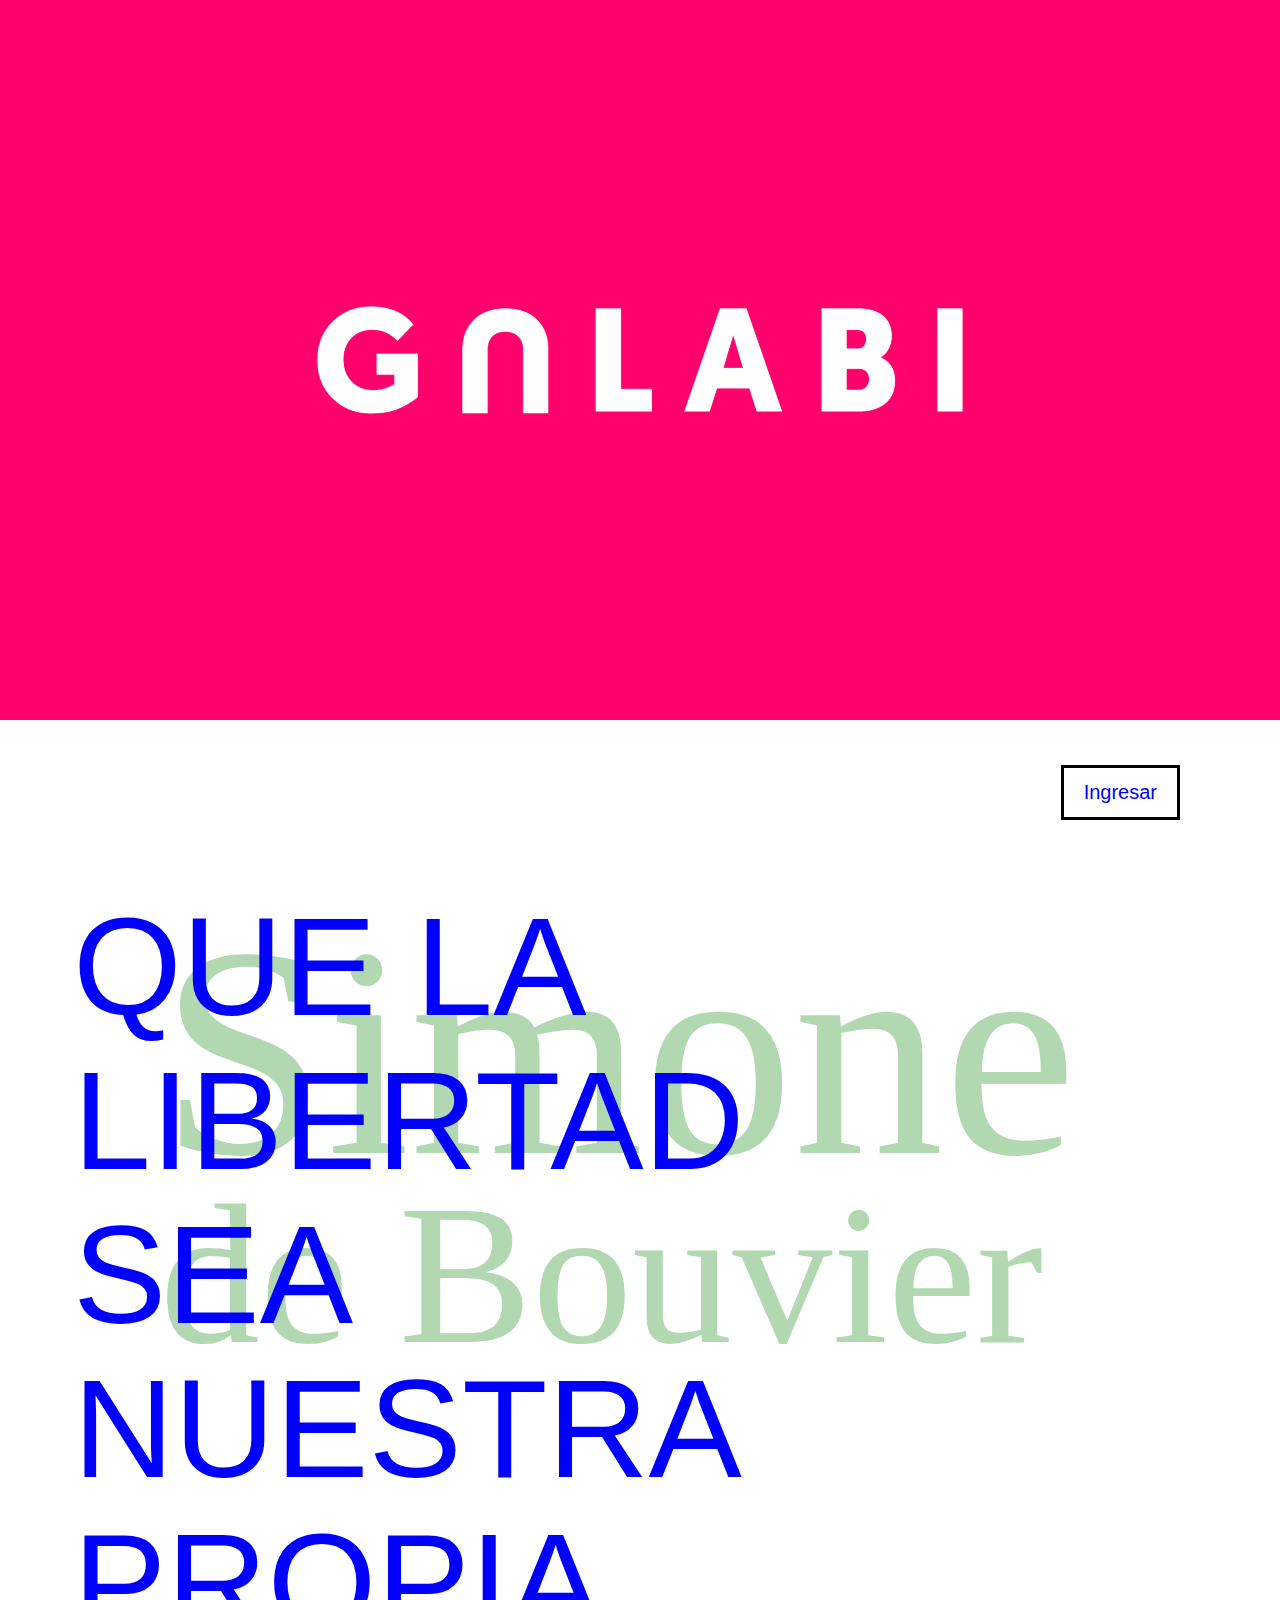
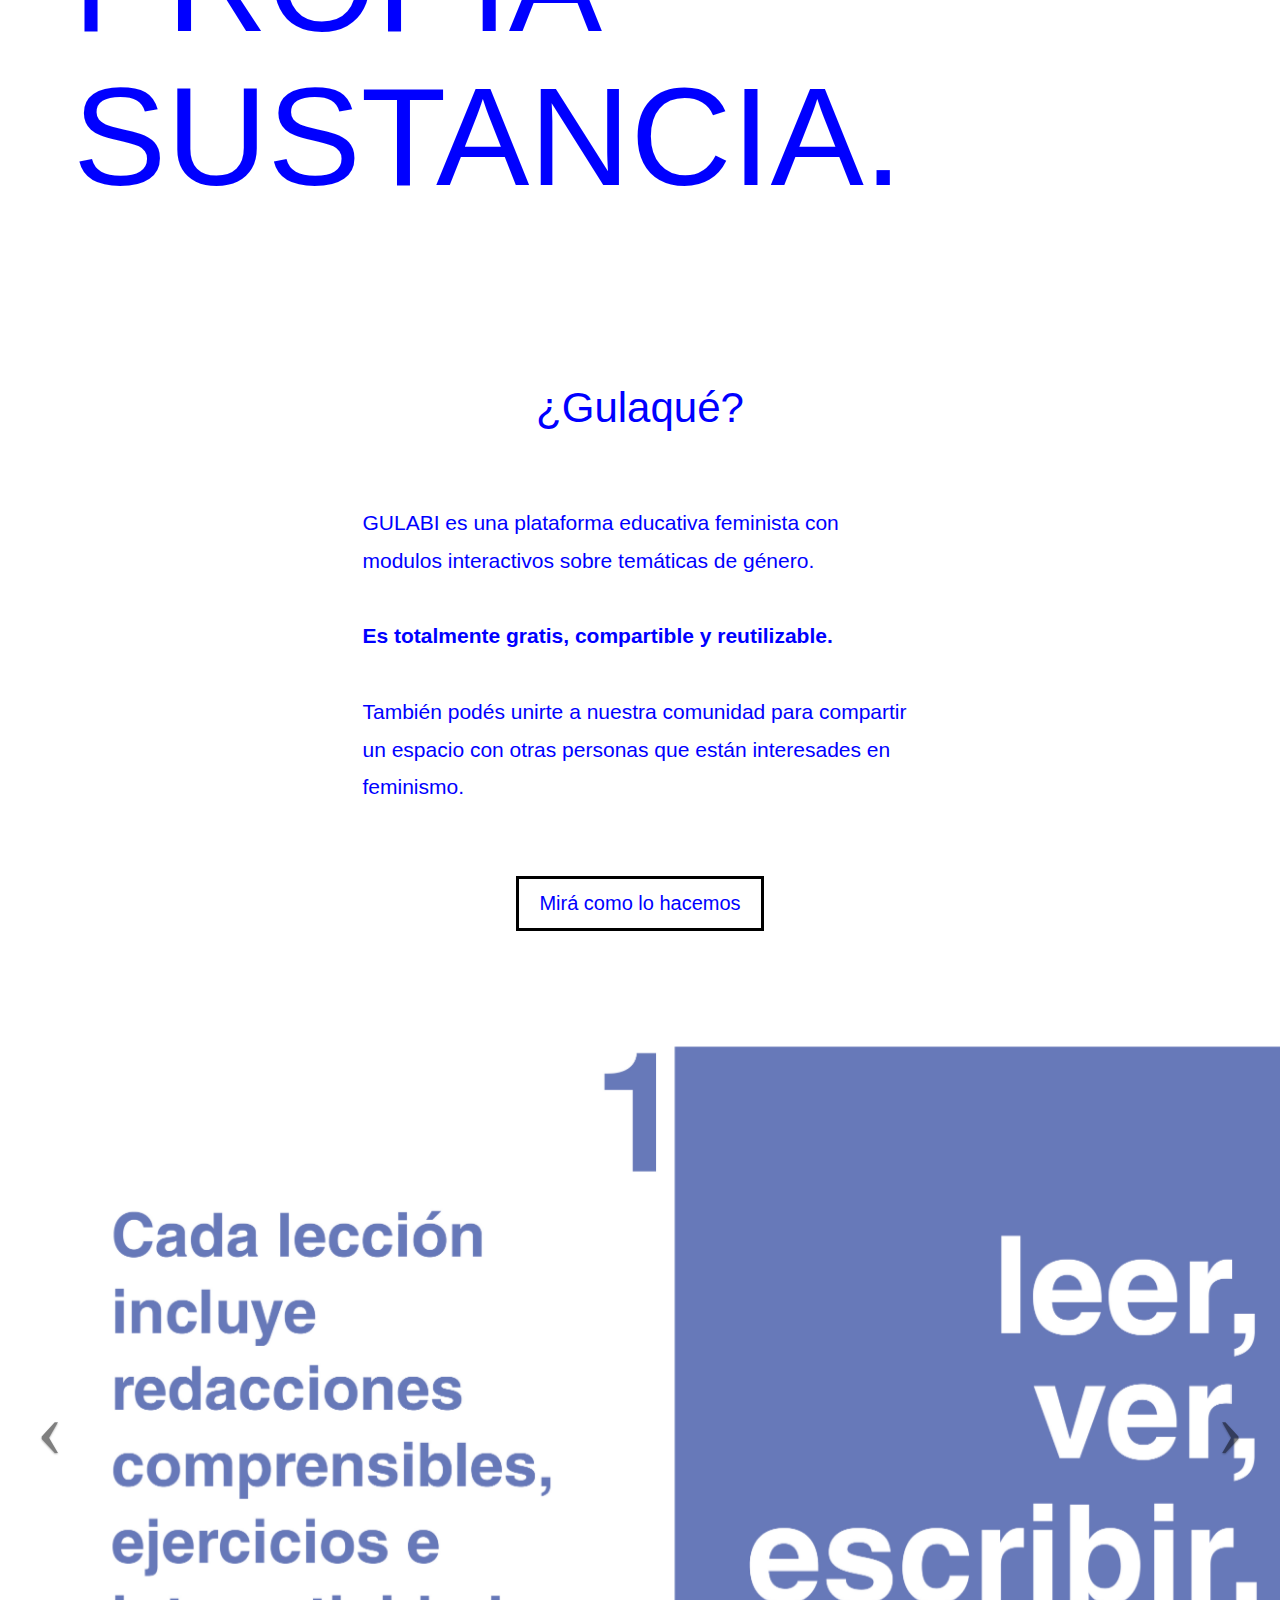
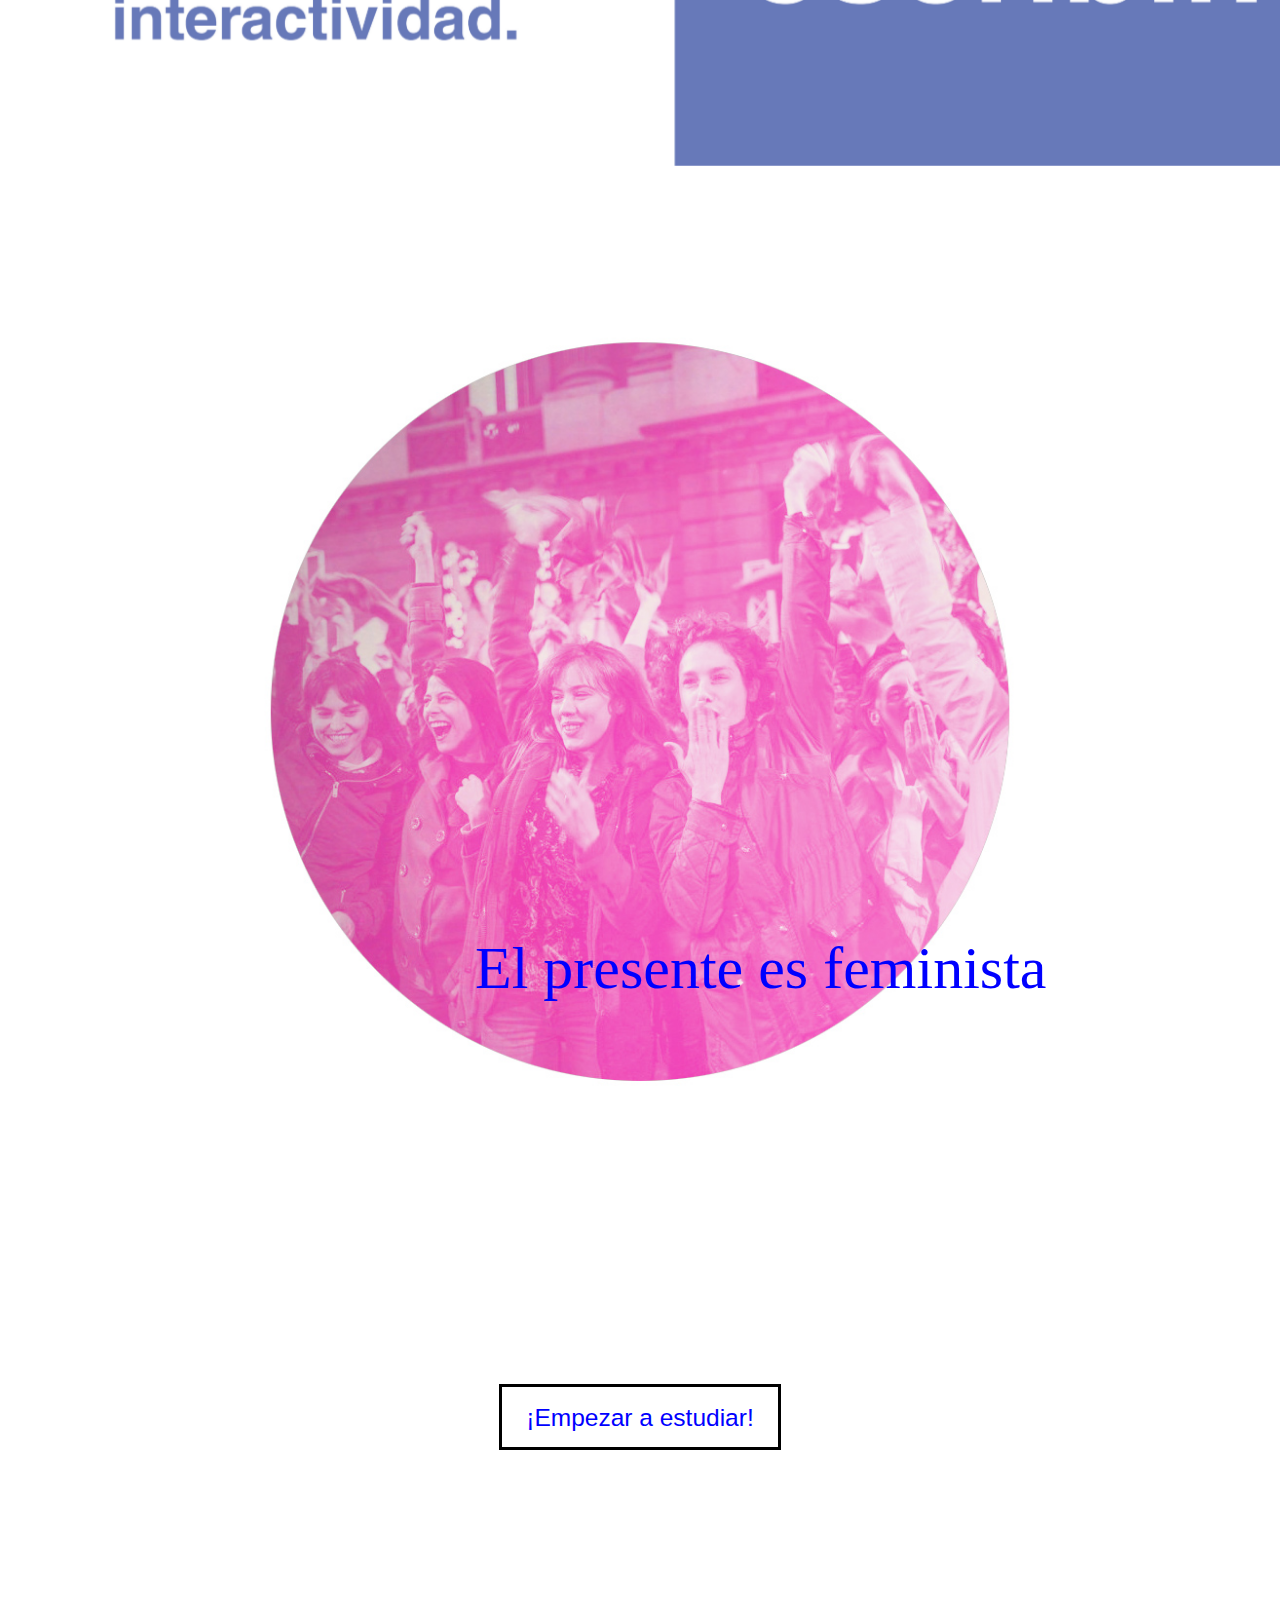
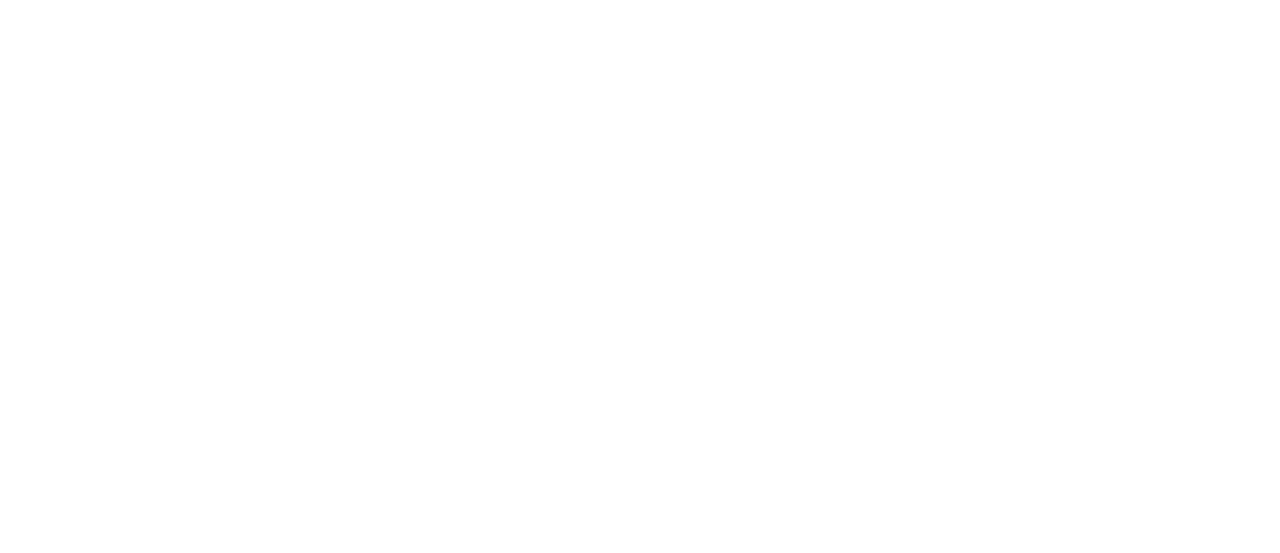
==== index.html @ 1d0a057f "." ====
<!DOCTYPE html>
<html lang="es">
<head>
	<title>Gulabi</title>
	<meta charset="utf-8">
	<meta name="viewport" content="width=device-width, maximum-scale=1, user-scalable=no">
	<link rel="stylesheet" type="text/css" href="vendors/bootstrap.min.css">
	<link rel="stylesheet" type="text/css" href="css/style.css">
	<script src="vendors/jquery-3.3.1.min.js"></script>
	<script src="vendors/bootstrap.min.js"></script>
	<script src="js/validacion.js"></script>
</head>
<body >
	<div id="contenedor_principal">
		<div class="container-fluid">
			<div class="row">
			<!-- Videos -->
				<div class="hidden-xs">
					<video id="v1" poster="img/poster_v1.jpg" preload="auto" autoplay loop muted>
						<source src="img/v1_1.mp4" type="video/mp4"/>
						No es posible visualizar el video. Por favor, utilice otro navegador.
					</video>
				</div>
				<div class="visible-xs">
					<video id="v2" poster="img/poster_v2.jpg" preload="auto" autoplay loop muted>
						<source src="img/v2.mp4" type="video/mp4"/>
						No es posible visualizar el video. Por favor, utilice otro navegador.
					</video>
				</div>
				<!-- Boton Ingresar -->
				<div class="pull-right">
					<button type="button" class="btn boton" data-toggle="modal" data-target="#myModal">Ingresar</button>
				<!-- Modal -->
					<div class="modal fade" id="myModal" tabindex="-1" role="dialog" aria-labelledby="myModalLabel">
						<div class="modal-dialog" role="document">
							<div class="modal-content">
								<div class="modal-header">
									<button type="button" class="close" data-dismiss="modal" aria-label="Close"><span aria-hidden="true">&times;</span></button>
									<h3 class="modal-title" id="myModalLabel">Ingreso</h3>
								</div>
								<div class="modal-body">
									<!-- Formulario -->
									<form action="modulos.html" method="POST" id="insertar" name="insertar">
										<div class="form-group">
											<label class="control-label" for="usuario">Usuario:</label>
											<span id="error_usuario" class="text-danger"></span>
					    					<input type="usuario" class="form-control" id="usuario" aria-describedby="Usuario" placeholder="¡Tu usuario!" name="usuario" maxlength="15">
				  						</div>
				  						<div class="form-group">
	    									<label class="control-label" for="password">Password:</label>
	    									<span id="error_password" class="text-danger"></span>
	    									<input type="password" class="form-control" placeholder="Tu contraseña" name="password" id="password" maxlength="10">
					  					</div>
										<div class="modal-footer">
											<button type="submit" class="btn boton boton_formulario">¡Empezar a estudiar!</button>
										</div>
									</form>
									<p><a href="register.html">No tengo una cuenta</a></p>
								</div>
							</div>
						</div>
					</div>
				</div>
			</div>
		</div>
		<!-- Header -->
		<header class="container-fluid">
			<div class="row">

				<div class="col-sm-8 columna_header">
					<p class="frase_header">Que la libertad sea nuestra propia sustancia.<p>
				</div>
				<div class="col-lg-5"></div>				
			</div>
			<div id="texto_fondo" class="hidden-xs">
				<p>Simone</p>
				<p class="texto_chico">de Bouvier</p> 
			</div>
		</header>
		<!-- Main -->
		<main>
			<!-- Texto Explicativo -->
			<div class="container gulaque_titulo">
				<div class="row">
					<div class="col-sm-12">
						<h1 class="text-center">¿Gulaqué?</h1>	
					</div>
				</div>
				<div class="row">
					<div class="col-sm-2 col-md-3"></div>
					<div class="col-sm-8 col-md-6 gulaque_texto">
						<p class="">GULABI es una plataforma educativa feminista con modulos interactivos sobre temáticas de género.<br><br><strong>Es totalmente gratis, compartible y reutilizable.</strong><br><br>También podés unirte a nuestra comunidad para compartir un espacio con otras personas que están interesades en feminismo.</p>
					</div>
					<div class="col-sm-2 col-md-3"></div>
				</div>	
				<!-- CTA -->
				<div class="row">
					<div class="col-sm-2 col-md-3"></div>
					<div class="col-sm-8 col-md-6 text-center">
						<button type="button" class="boton cta">Mirá como lo hacemos</button>
					</div>
					<div class="col-sm-2 col-md-3"></div>
				</div>
			</div>
			<!-- Slider -->
			<div id="slider" class="carousel slide" data-ride="carousel">
			  <!-- Indicators -->
				<ol class="carousel-indicators">
					<li data-target="#slider" data-slide-to="0" class="active"></li>
					<li data-target="#slider" data-slide-to="1"></li>
					<li data-target="#slider" data-slide-to="2"></li>
				</ol>
				<!-- Wrapper for slides -->
				<div class="carousel-inner" role="listbox">
					<div class="item active">
						<img src="img/main_1.jpg" alt="Foto 1">
						<div class="carousel-caption">
						</div>
					</div>
					<div class="item">
						<img src="img/main_2.jpg" alt="...">
						<div class="carousel-caption">
						</div>
					</div>
					<div class="item">
						<img src="img/main_3.jpg" alt="...">
						<div class="carousel-caption">
						</div>
					</div>
				</div>
				<!-- Controls -->
				<a class="left carousel-control" href="#slider" role="button" data-slide="prev">
					<span class="icon-prev" aria-hidden="true"></span>
					<span class="sr-only">Anterior</span>
				</a>
				<a class="right carousel-control" href="#slider" role="button" data-slide="next">
					<span class="icon-next" aria-hidden="true"></span>
					<span class="sr-only">Siguiente</span>
				</a>
			</div>
			
			<!-- Pantallas del Slider para md - sm - xs-->
			<div class="container-fluid pantalla_slider">
				<div class="row">
					<div class="col-sm-12 pantalla_slider1">
						<h1 class="text-center numero">1</h1>
						<h1 class="text-center">Leer, Ver, Escribir.</h1>
						<p class="">Cada lección incluye redacciones comprensibles, ejercicios e interactividad.</p>
					</div>
				</div>
				<div class="row">
					<div class="col-sm-12 pantalla_slider2">
						<h1 class="text-center numero">2</h1>
						<h1 class="text-center">Resaltar, Debatir, Analizar</h1>
						<p class="">Guardá el contenido que más te guste para compartir y debatirlo con alguien más.
						</p>
					</div>
				</div>
				<div class="row">
					<div class="col-sm-12 pantalla_slider3">
						<h1 class="text-center numero">3</h1>
						<h1 class="text-center">Jugar, Recrear, Pensar</h1>
						<p class="">Creemos que interactuar es la mejor forma de aprender.</p>
					</div>	
				</div>
			</div>
			<!-- Container del Video Final -->
			<div class="container">
				<div class="row contenedor_videofinal">
					<div class="col-sm-12">
						<video id="v1" poster="img/poster_v3.jpg" preload="auto" autoplay loop muted>
							<source src="img/v3.mp4" type="video/mp4"/>
							No es posible visualizar el video. Por favor, utilice otro navegador.
						</video>
					</div>
					<div class="texto_videofinal">
						<p>El presente es feminista</p>
					</div>
				</div>
				<div class="row">
					<div class="col-sm-12 col-md-12 text-center">
						<button onclick="location.href='register.html'" type="button" class="boton cta boton_final">¡Empezar a estudiar!</button>
					</div>
				</div>
			</div>
		</main>
	</div>
	<!-- Footer -->
	<footer>
		<div class="footer_derecha menu">
			<ul>
				<li><a href="index.html" class="active">Inicio</a></li>
				<li><a href="register.html">Cursos</a></li>
				<li><a href="">Contacto</a></li>
			</ul>
		</div>
		<div class="footer_derecha footer_datos">
			<div class="footer_apartado footer_derecha">
				<ul>
					<li class="footer_titulo">Sobre Nosotras</li>
					<li><a href="">Manifiesto</a></li>
				</ul>
			</div>
			<div class="footer_apartado footer_derecha">
				<ul>
					<li class="footer_titulo">Términos y Privacidad</li>
					<li><a href="">Normas y Términos</a></li>
					<li><a href="">Protección de la Privacidad</a></li>
				</ul>
			</div>
			<div class="footer_apartado footer_derecha">
				<ul>
					<li class="footer_titulo">Social</li>
					<li><a href="">Blog</a></li>
					<li><a href="">Facebook</a></li>
					<li><a href="">Twitter</a></li>
					<li><a href="">Instagram</a></li>
					<li><a href="">Youtube</a></li>
				</ul>
			</div>
		</div>
		<div class="footer_logo">
			<a href="index.html"><img class="img_footer" src="img/LogoListo_B.png" alt="Logo"></a>
		</div>
	</footer>
	<!-- Scripts -->
	<script src="js/js.js"></script>
</body>
</html>
---- css/style.css ----
/* --------- */
/*  FUENTES */
/* --------*/

@font-face {
    font-family:    'LibreBaskerville_Italic';
    src:            url(../fonts/LibreBaskerville-Italic.ttf);
}

@font-face {
    font-family:    'Helvetica_Roman';
    src:            url(../fonts/HelveticaLTStd-Roman.otf);
}

@font-face {
    font-family:    'Helvetica_Bold';
    src:            url(../fonts/HelveticaLTStd-Bold.otf);
}

@font-face {
    font-family:    'LibreBaskerville_Bold';
    src:            url(../fonts/LibreBaskerville-Bold.ttf);
}
    
@font-face {
    font-family:    'LibreBaskerville_Regular';
    src:            url(../fonts/LibreBaskerville-Regular.ttf);
}

@font-face {
    font-family:    'BebasNeue-Regular';
    src:            url(../fonts/BebasNeue-Regular.otf);
}


/* --------- */
/*  INDEX   */
/* --------*/

/* Header Video */

video {
    width: 100%;
}

/* Contenedor Principal */

#contenedor_principal {
    margin-bottom: 70vh;
    position: relative;
    z-index: 10;
    background-color: #ffffff;
    overflow-x: hidden;
}

/* Header Texto */

header {
    position: relative;
    overflow: hidden;
    clear: both;
}

.columna_header {
    padding-left: 110px;
    margin-top: 70px;
}

.header_texto {
    clear: both;
    margin-top: 10em;
    margin-left: 5em;
}

.frase_header {    
    font-family: 'BebasNeue-Regular', sans-serif;
    font-size: 10em;
    text-transform: uppercase; 
    line-height: 1.1;
}

#texto_fondo {
    color: green;
    font-family: 'LibreBaskerville_Italic', serif;
    font-size: 30rem;
    line-height: 0.85;
    opacity: 0.3;
    z-index: -1;
    position: absolute;
    left: 500px;
    top: 150px;
}

.texto_chico {
    font-size: 20rem;
}

/* Botones */

.boton {
    font-family: 'Helvetica_Bold', sans-serif;
    font-size: 2rem;
    border: 0.15em solid black;
    border-radius: 0;
    margin-top: 2em;
    margin-right: 5em;
    padding: 0.5em 1em;
    background: transparent;
    transition: .2s all;
    transition-delay: 0.2s;
}

.boton:hover {
	background-color:#f0618d;;
	color: white;
	border-color: white;
    -webkit-transition-delay: 0s;
    -moz-transition-delay: 0s;
    -ms-transition-delay: 0s;
    -o-transition-delay: 0s;
    transition-delay: 0s;
}

.cta { 
    margin: 3em auto;
    display: block;
}

.boton_final {
    font-size: 1.5em;
}

/* Main */

main {
    position: relative;
}

.gulaque_titulo {
    margin-top: 10em;
}

.gulaque_titulo h1 {
    font-family: 'Helvetica_Bold', sans-serif;
    font-size: 3em;
}


.gulaque_texto {
    font-family: 'Helvetica_Bold', sans-serif;
    font-size: 1.5em;
    line-height: 1.8;
    margin-top: 3em;    
}

/* Modal */
.modal-backdrop {
    position: static;
}

.modal-dialog {
    width: 350px;
}

.modal {
    font-family: 'Helvetica_Bold', sans-serif;
    position: fixed;
    top: 20%;
    left: 70em;
    font-size: 1em;
}

.modal p {
    text-align: right;
    margin-right: 2em;
}

.modal p a {
    text-decoration: none;
    color: black;
}

.modal p a:hover {
    color:#f0618d;
}

.modal .boton_formulario {
    margin: 1em auto;
    font-size: 1.7rem;
}



/* Slider */

.carousel {
    margin-top: 3em;
}

.carousel-control {
    width: 7%;
    background-image: none !important;
}

.carousel-control .icon-prev,
.carousel-control .icon-next {
    color: black;
    font-size: 80px;
}

.carousel-inner>.item>a>img, .carousel-inner>.item>img {
    width: 100%;
    margin: 0 auto;
    line-height: 1;
}

/* Pantallas Slider */

.pantalla_slider {
    font-family: 'Helvetica_Bold', sans-serif;
}

.pantalla_slider h1 {
    font-size: 5em;
    margin: 0.5em;
}

.numero {
    font-size: 9em;
}

.pantalla_slider p {
    font-size: 3em;
    line-height: 1.8; 
    margin-top: 1em;
    padding: 0 3em;
}

.pantalla_slider1, 
.pantalla_slider2, 
.pantalla_slider3 {
    padding: 6em;   
}

.pantalla_slider1 {
    background-color: #6878ba;
}

.pantalla_slider2 {
    background-color: #a17bb7;
}

.pantalla_slider3 {
    background-color: #f15f70;
}

/* Video Final */

.contenedor_videofinal {
    position: relative;
}

.texto_videofinal {
    font-family: 'LibreBaskerville_Italic', serif;
    font-size: 6rem;
    text-align: right;
    opacity: 2.3;
    z-index: 1;
    position: absolute;
    left: 500px;
    top: 800px;
}

/* Footer */

footer {
    position: fixed;
    bottom: 0;
    width: 100%;
    background-color: #a2c6e9;
    padding-bottom: 3em;
}

.footer_derecha {
    float: right;
}

.footer_logo {
    width: 40%;
    overflow:hidden;
    float:left;
}

.img_footer {
    width: 30%;
    margin: 0 auto;
    display: block;
}

.menu {
    width: 100%;
    padding-top: 1em;
    padding-bottom: 0.5em;
    padding-right: 2em;
    font-family: 'Helvetica_Bold', sans-serif;
    font-size: 3.5em;
    line-height: 1.4;
    text-align: right;
}

.menu ul,
.footer_apartado ul {
    list-style: none;
}

.menu ul li a {
    color:black;
}

.menu ul li a:hover,
.footer_apartado ul li a:hover {
    color:#f0618d;
    text-decoration: none;
}

.footer_datos {
    width: 60%;
    padding-right: 3em;
    font-size: 1em;
    font-family: 'Helvetica_Roman';
}

.footer_apartado {
    width: 33.3%;
    text-align: center;
    line-height: 1.8;
}

.footer_apartado ul li a {
    color:#2d2d2d;
}

.footer_titulo {
    font-size: 1.4em;
    font-family: 'Helvetica_Bold', sans-serif;
}

.active {
    color:#f0618d !important;
    text-decoration: line-through;
    text-decoration-color: #a2c6e9;
}






/* --------- */
/* REGISTER */
/* --------*/


/* Formulario */

.form_row {
    padding-bottom: 7em;
}
.formulario {
    width: 30%;
    float: left;
    padding: 1em;
    margin-top: 4em;
    padding-left: 3em;
}

.formulario h1 {
    font-family: 'LibreBaskerville_Italic', serif;
    font-size: 3em;
    text-align: center;
    padding-bottom: 0.5em
}

.form-group {
    font-family: 'Helvetica_Bold', sans-serif;
    font-size: 1.2em;
    padding-bottom: 1rem;
}

.form-group input {
    width: 90%;
    padding: 1.5em;
    letter-spacing: 0.05em;
    color: #f0618d;
}

.boton_formulario {
    margin: 2em auto;
    display: block;
}

/* Video Formulario */

.video_formulario {
    width: 70%;
    float: right;
}

.video_formulario img {
    width: 100%
}






/* --------- */
/* RESPONSIVE */
/* --------*/

/* Rojo */

/* Extra small devices (phones, up to 480px) */
@media screen and (max-width: 479px) {
    body {
        font-size: 5px; 
        color: red;
    }

    .boton {
        font-size: 3em;
        margin-right: 2em;
    } 

    .columna_header {
        padding-left: 30px;
    } 

    .gulaque_titulo h1 {
        font-size: 6em;
    }

    .gulaque_texto {
        font-family: 'Helvetica_Bold', sans-serif;
        font-size: 3.5em;
        line-height: 1.8;
        margin-top: 3em;
        padding: 0 4em;
    }

    .cta { 
        display: inline;
    }

    .slider {
        display: none;
    }

    .texto_videofinal {
        font-size: 3rem;
        left: 35px;
        top: 225px;
    }

    .boton_final {
        font-size: 3em !important;
        margin:0;
    }

    .carousel {
        display: none;
    }

    #contenedor_principal {
        margin-bottom: 90vh;
    }

    .footer_logo {
        width: 100%;
        padding-bottom: 2em;
    }

    .img_footer {
        width: 30%;
    }

    .menu {    
        padding-right: 1em;
        font-size: 6em;
        padding-bottom: 1.5em;
    }

    .footer_datos {
        width: 100%;
        padding-right: 3em;
        font-size: 2.8em;
        padding-bottom: 3em;
    }

    .footer_apartado {
        width: 50%;
        margin: 0 auto;
        float: none;  
        padding-bottom: 1.3em;  
    }

    .formulario {
        width: 100%;
        margin-top: 10em;
    }

    .formulario h1 {
        font-size: 6em;
        padding-bottom: 0.8em;
    }

    .form-group, 
    .form-check {
        font-size: 3em;
        width: 85%;
        margin: 0 auto;
    }

    .form-group label {
        padding-top: 1em;
    }

    .form-check{
        margin-top: 1em;
    }

    .boton_formulario {
        margin: 2em auto;
        display: block;
        font-size: 3em;
    }

    .form_row {
        padding-bottom: 38em;
    }

}

/* Naranja */

/* Punto de mas para ser precisa (up to 767px) */
@media (min-width: 480px) and (max-width:  767px) {
    body { 
        font-size: 8px; 
        color: orange;
    }

    .boton {
        font-size: 2em;
        margin-right: 3em;
    }

    .columna_header {
        padding-left: 50px;
        margin-top: 130px;
    } 

    .gulaque_titulo h1 {
        font-size: 4em;
    }

    .gulaque_texto {
        font-size: 2.5em;
        padding: 0 4em;
    }

    .cta { 
        display: inline;
    }

    .slider {
        display: none;
    }

    .texto_videofinal {
        font-size: 3.5rem;
        left: 80px;
        top: 320px;
    }

    .boton_final {
        font-size: 2.5em !important;
        margin:0;
    }

    .carousel {
        display: none;
    }
    
    .footer_logo {
        width: 100%;
        padding-bottom: 2em;
    }

    .img_footer {
        width: 20%;
    }

    .menu {    
        padding-right: 1em;
        font-size: 4.6em;
        padding-bottom: 1em;
    }

    .footer_datos {
        width: 100%;
        padding-right: 3em;
        font-size: 1.6em;
        padding-bottom: 3em;
    }
    
    .video_formulario {
        display:none;
    }

    .formulario {
        width: 100%;
        margin-top: 10em;
    }

    .formulario h1 {
        font-size: 4.2em;
        padding-bottom: 0.8em;
    }

    .form-group, 
    .form-check {
        font-size: 2em;
        width: 75%;
        margin: 0 auto;
    }

    .form-group label {
        padding-bottom: 7px;
    }

    .form-check{
        margin-top: 1em;
    }

    .boton_formulario {
        margin: 2em auto;
        display: block;
    }

    .form_row {
        padding-bottom: 23em;
    }

}

/* Amarillo */

/* Small devices (tablets, 768px and up) */
@media (min-width: 768px) and (max-width: 991px) {
    body { 
        font-size: 10px; 
        color: yellow;
    }

    .contenedor_principal {
        margin-bottom: 50vh;
    }

    .boton {
        font-size: 2em;
        margin-right: 3em;
    }   
    
    .columna_header {
        padding-left: 65px;
    }

    #texto_fondo {
        font-size: 20rem;
        left: 65px;
        top:175px;
    }

    .texto_chico {
        font-size: 13rem;
    }

    .gulaque_titulo h1 {
        font-size: 4em;
    }
    
    .gulaque_texto {
        font-family: 'Helvetica_Bold', sans-serif;
        font-size: 2em;
    }

    .cta { 
     display: inline;
    }

    .slider {
        display: none;
    }

    .texto_videofinal {
        left: 55px;
        top: 450px;
    }

    .boton_final {
        font-size: 2.5em !important;
        margin:0;
    }

    .pantalla_slider {
        display: none;
    }

    .carousel {
        margin-top: 6em;
    }

    .img_footer {
        width: 40%;
    }

    .menu {    
        padding-right: 1em;
        font-size: 4em;
    }

    .footer_datos {
        font-size: 1.3em;
    }

    .video_formulario {
        display:none;
    }

    .formulario {
        width: 100%;
        margin-top: 10em;
    }

    .formulario h1 {
        font-size: 4em;
        padding-bottom: 0.8em;
    }

    .form-group, 
    .form-check {
        font-size: 2em;
        width: 50%;
        margin: 0 auto;
    }

    .form-group label {
        padding-bottom: 7px;
    }

    .form-check{
        margin-top: 1em;
    }

    .boton_formulario {
        margin: 2em auto;
        display: block;
    }

    .form_row {
        padding-bottom: 8em;
    }
}

/* Verde */

/* tablets/desktops and up ----------- */
@media (min-width: 992px) and (max-width: 1199px) {
    
    body { 
        font-size: 12px; 
        color: green;
    }

    .columna_header {
        padding-left: 73px; 
    }

    #texto_fondo {
        left: -45px;
        top:100px;
    }

    .gulaque_texto {
        font-family: 'Helvetica_Bold', sans-serif;
        font-size: 1.7em;
    }

    .pantalla_slider {
        display: none;
    }

    .texto_videofinal{
        left: 290px;
        top: 600px;
    }

    .boton_final {
        font-size: 1.75em !important;
    }

    .img_footer {
        width: 40%;
    }

    .menu {    
        padding-right: 1em;
    }

    .footer_datos {
        font-size: 1.1em;
    }

    .formulario {
        width: 40%;
        margin-top: 1em;
    }

    .formulario h1 {
        font-size: 2.5em;
    }

    .form-group, 
    .form-check {
        font-size: 1.2em;
    }

    .form-group input {
        padding: 0.2em;
        letter-spacing: 0.02em;
    }

    .boton_formulario {
        font-size: 1.7rem;
    }

    .video_formulario {
        width: 60%;
    }

    .form_row {
        padding-bottom: 15em;
    }
}

/* Azul */

/* large desktops and up ----------- */
@media (min-width: 1200px) and (max-width: 1549px) {
    body {
        font-size: 14px; 
        color: blue;
    }

    .columna_header {
        padding-left: 73px; 
    }

    #texto_fondo {
        left: 160px;
        top:105px;
    }

    .pantalla_slider {
        display: none;
    }

    .texto_videofinal {
        left: 420px;
        top: 760px;
    }

    .boton_final {
        font-size: 1.75em !important;
    }

    .img_footer {
        width: 40%;
    }

    .menu {    
        padding-right: 1em;
    }

    .footer_datos {
        padding-right: 1em;
    }

    .form_row {
        padding-bottom: 15em;
    }

    .formulario {
        margin-top: 2em;    
    }

    .formulario h1 {
        font-size: 2em;
    }

    .form-group, 
    .form-check {
        font-size: 1em;
    }

    .boton_formulario {
        font-size: 1.7rem
    }
}

/* Violeta */

/* large desktops and up ----------- */
@media (min-width: 1550px) and (max-width: 1920px) {
    body {
        font-size: 16px; 
        color: purple;
    }

    .pantalla_slider {
        display: none;
    }

    .carousel-inner>.item>a>img, .carousel-inner>.item>img {
        width: 83%;
        margin: 0 auto;
        line-height: 1;
    }
}
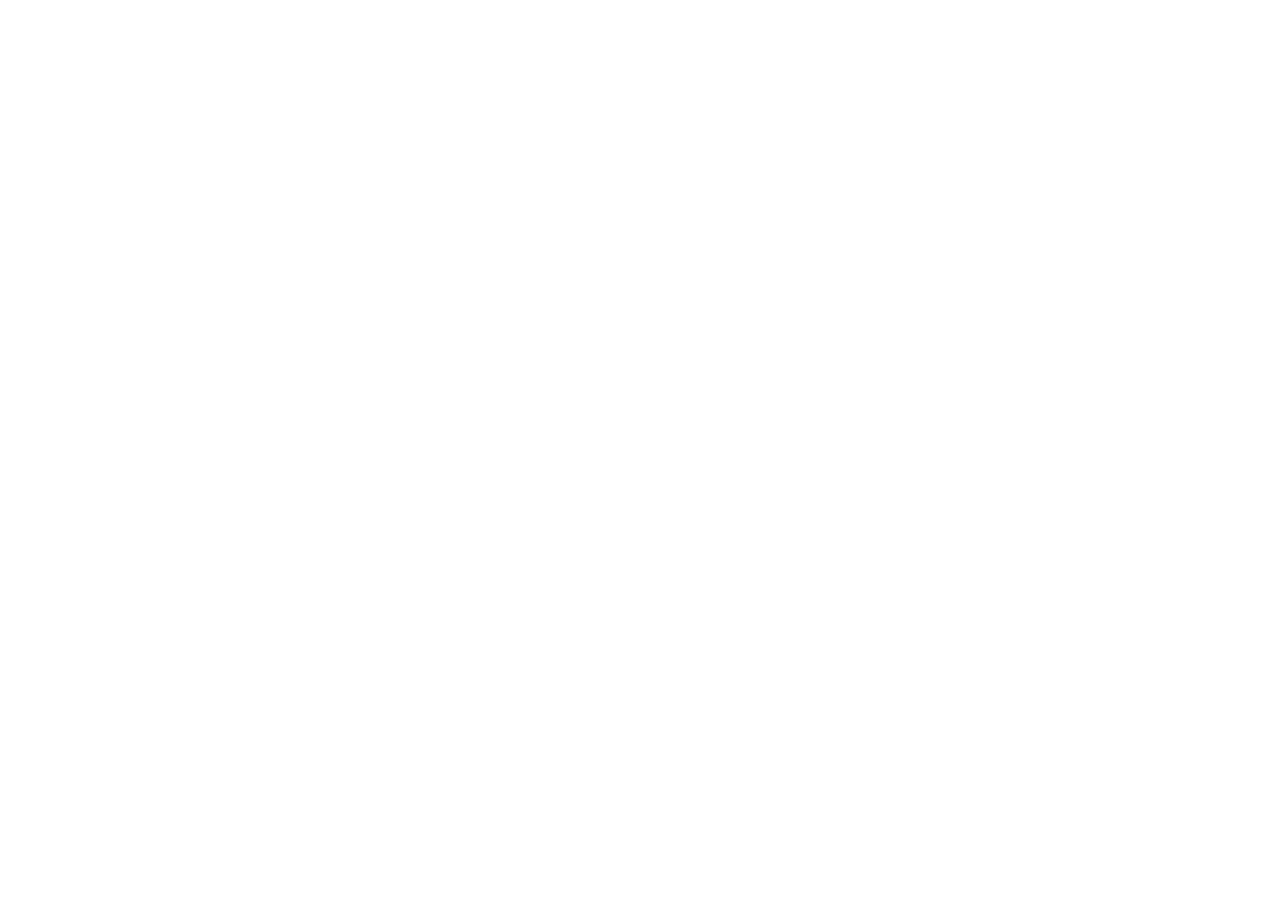
==== commit fb27b979: "." ====
--- a/index.html
+++ b/index.html
@@ -1,228 +1,15 @@
 <!DOCTYPE html>
 <html lang="es">
 <head>
-	<title>Gulabi</title>
+	<title>Pedro Santoro</title>
 	<meta charset="utf-8">
 	<meta name="viewport" content="width=device-width, maximum-scale=1, user-scalable=no">
 	<link rel="stylesheet" type="text/css" href="vendors/bootstrap.min.css">
 	<link rel="stylesheet" type="text/css" href="css/style.css">
 	<script src="vendors/jquery-3.3.1.min.js"></script>
 	<script src="vendors/bootstrap.min.js"></script>
-	<script src="js/validacion.js"></script>
 </head>
 <body >
-	<div id="contenedor_principal">
-		<div class="container-fluid">
-			<div class="row">
-			<!-- Videos -->
-				<div class="hidden-xs">
-					<video id="v1" poster="img/poster_v1.jpg" preload="auto" autoplay loop muted>
-						<source src="img/v1_1.mp4" type="video/mp4"/>
-						No es posible visualizar el video. Por favor, utilice otro navegador.
-					</video>
-				</div>
-				<div class="visible-xs">
-					<video id="v2" poster="img/poster_v2.jpg" preload="auto" autoplay loop muted>
-						<source src="img/v2.mp4" type="video/mp4"/>
-						No es posible visualizar el video. Por favor, utilice otro navegador.
-					</video>
-				</div>
-				<!-- Boton Ingresar -->
-				<div class="pull-right">
-					<button type="button" class="btn boton" data-toggle="modal" data-target="#myModal">Ingresar</button>
-				<!-- Modal -->
-					<div class="modal fade" id="myModal" tabindex="-1" role="dialog" aria-labelledby="myModalLabel">
-						<div class="modal-dialog" role="document">
-							<div class="modal-content">
-								<div class="modal-header">
-									<button type="button" class="close" data-dismiss="modal" aria-label="Close"><span aria-hidden="true">&times;</span></button>
-									<h3 class="modal-title" id="myModalLabel">Ingreso</h3>
-								</div>
-								<div class="modal-body">
-									<!-- Formulario -->
-									<form action="modulos.html" method="POST" id="insertar" name="insertar">
-										<div class="form-group">
-											<label class="control-label" for="usuario">Usuario:</label>
-											<span id="error_usuario" class="text-danger"></span>
-					    					<input type="usuario" class="form-control" id="usuario" aria-describedby="Usuario" placeholder="¡Tu usuario!" name="usuario" maxlength="15">
-				  						</div>
-				  						<div class="form-group">
-	    									<label class="control-label" for="password">Password:</label>
-	    									<span id="error_password" class="text-danger"></span>
-	    									<input type="password" class="form-control" placeholder="Tu contraseña" name="password" id="password" maxlength="10">
-					  					</div>
-										<div class="modal-footer">
-											<button type="submit" class="btn boton boton_formulario">¡Empezar a estudiar!</button>
-										</div>
-									</form>
-									<p><a href="register.html">No tengo una cuenta</a></p>
-								</div>
-							</div>
-						</div>
-					</div>
-				</div>
-			</div>
-		</div>
-		<!-- Header -->
-		<header class="container-fluid">
-			<div class="row">
-
-				<div class="col-sm-8 columna_header">
-					<p class="frase_header">Que la libertad sea nuestra propia sustancia.<p>
-				</div>
-				<div class="col-lg-5"></div>				
-			</div>
-			<div id="texto_fondo" class="hidden-xs">
-				<p>Simone</p>
-				<p class="texto_chico">de Bouvier</p> 
-			</div>
-		</header>
-		<!-- Main -->
-		<main>
-			<!-- Texto Explicativo -->
-			<div class="container gulaque_titulo">
-				<div class="row">
-					<div class="col-sm-12">
-						<h1 class="text-center">¿Gulaqué?</h1>	
-					</div>
-				</div>
-				<div class="row">
-					<div class="col-sm-2 col-md-3"></div>
-					<div class="col-sm-8 col-md-6 gulaque_texto">
-						<p class="">GULABI es una plataforma educativa feminista con modulos interactivos sobre temáticas de género.<br><br><strong>Es totalmente gratis, compartible y reutilizable.</strong><br><br>También podés unirte a nuestra comunidad para compartir un espacio con otras personas que están interesades en feminismo.</p>
-					</div>
-					<div class="col-sm-2 col-md-3"></div>
-				</div>	
-				<!-- CTA -->
-				<div class="row">
-					<div class="col-sm-2 col-md-3"></div>
-					<div class="col-sm-8 col-md-6 text-center">
-						<button type="button" class="boton cta">Mirá como lo hacemos</button>
-					</div>
-					<div class="col-sm-2 col-md-3"></div>
-				</div>
-			</div>
-			<!-- Slider -->
-			<div id="slider" class="carousel slide" data-ride="carousel">
-			  <!-- Indicators -->
-				<ol class="carousel-indicators">
-					<li data-target="#slider" data-slide-to="0" class="active"></li>
-					<li data-target="#slider" data-slide-to="1"></li>
-					<li data-target="#slider" data-slide-to="2"></li>
-				</ol>
-				<!-- Wrapper for slides -->
-				<div class="carousel-inner" role="listbox">
-					<div class="item active">
-						<img src="img/main_1.jpg" alt="Foto 1">
-						<div class="carousel-caption">
-						</div>
-					</div>
-					<div class="item">
-						<img src="img/main_2.jpg" alt="...">
-						<div class="carousel-caption">
-						</div>
-					</div>
-					<div class="item">
-						<img src="img/main_3.jpg" alt="...">
-						<div class="carousel-caption">
-						</div>
-					</div>
-				</div>
-				<!-- Controls -->
-				<a class="left carousel-control" href="#slider" role="button" data-slide="prev">
-					<span class="icon-prev" aria-hidden="true"></span>
-					<span class="sr-only">Anterior</span>
-				</a>
-				<a class="right carousel-control" href="#slider" role="button" data-slide="next">
-					<span class="icon-next" aria-hidden="true"></span>
-					<span class="sr-only">Siguiente</span>
-				</a>
-			</div>
-			
-			<!-- Pantallas del Slider para md - sm - xs-->
-			<div class="container-fluid pantalla_slider">
-				<div class="row">
-					<div class="col-sm-12 pantalla_slider1">
-						<h1 class="text-center numero">1</h1>
-						<h1 class="text-center">Leer, Ver, Escribir.</h1>
-						<p class="">Cada lección incluye redacciones comprensibles, ejercicios e interactividad.</p>
-					</div>
-				</div>
-				<div class="row">
-					<div class="col-sm-12 pantalla_slider2">
-						<h1 class="text-center numero">2</h1>
-						<h1 class="text-center">Resaltar, Debatir, Analizar</h1>
-						<p class="">Guardá el contenido que más te guste para compartir y debatirlo con alguien más.
-						</p>
-					</div>
-				</div>
-				<div class="row">
-					<div class="col-sm-12 pantalla_slider3">
-						<h1 class="text-center numero">3</h1>
-						<h1 class="text-center">Jugar, Recrear, Pensar</h1>
-						<p class="">Creemos que interactuar es la mejor forma de aprender.</p>
-					</div>	
-				</div>
-			</div>
-			<!-- Container del Video Final -->
-			<div class="container">
-				<div class="row contenedor_videofinal">
-					<div class="col-sm-12">
-						<video id="v1" poster="img/poster_v3.jpg" preload="auto" autoplay loop muted>
-							<source src="img/v3.mp4" type="video/mp4"/>
-							No es posible visualizar el video. Por favor, utilice otro navegador.
-						</video>
-					</div>
-					<div class="texto_videofinal">
-						<p>El presente es feminista</p>
-					</div>
-				</div>
-				<div class="row">
-					<div class="col-sm-12 col-md-12 text-center">
-						<button onclick="location.href='register.html'" type="button" class="boton cta boton_final">¡Empezar a estudiar!</button>
-					</div>
-				</div>
-			</div>
-		</main>
-	</div>
-	<!-- Footer -->
-	<footer>
-		<div class="footer_derecha menu">
-			<ul>
-				<li><a href="index.html" class="active">Inicio</a></li>
-				<li><a href="register.html">Cursos</a></li>
-				<li><a href="">Contacto</a></li>
-			</ul>
-		</div>
-		<div class="footer_derecha footer_datos">
-			<div class="footer_apartado footer_derecha">
-				<ul>
-					<li class="footer_titulo">Sobre Nosotras</li>
-					<li><a href="">Manifiesto</a></li>
-				</ul>
-			</div>
-			<div class="footer_apartado footer_derecha">
-				<ul>
-					<li class="footer_titulo">Términos y Privacidad</li>
-					<li><a href="">Normas y Términos</a></li>
-					<li><a href="">Protección de la Privacidad</a></li>
-				</ul>
-			</div>
-			<div class="footer_apartado footer_derecha">
-				<ul>
-					<li class="footer_titulo">Social</li>
-					<li><a href="">Blog</a></li>
-					<li><a href="">Facebook</a></li>
-					<li><a href="">Twitter</a></li>
-					<li><a href="">Instagram</a></li>
-					<li><a href="">Youtube</a></li>
-				</ul>
-			</div>
-		</div>
-		<div class="footer_logo">
-			<a href="index.html"><img class="img_footer" src="img/LogoListo_B.png" alt="Logo"></a>
-		</div>
-	</footer>
 	<!-- Scripts -->
 	<script src="js/js.js"></script>
 </body>
--- a/css/style.css
+++ b/css/style.css
@@ -1,423 +1,27 @@
-/* --------- */
+
 /*  FUENTES */
-/* --------*/
 
 @font-face {
     font-family:    'LibreBaskerville_Italic';
     src:            url(../fonts/LibreBaskerville-Italic.ttf);
 }
 
-@font-face {
-    font-family:    'Helvetica_Roman';
-    src:            url(../fonts/HelveticaLTStd-Roman.otf);
-}
+/* INDEX */
 
-@font-face {
-    font-family:    'Helvetica_Bold';
-    src:            url(../fonts/HelveticaLTStd-Bold.otf);
-}
+/* Nav */
 
-@font-face {
-    font-family:    'LibreBaskerville_Bold';
-    src:            url(../fonts/LibreBaskerville-Bold.ttf);
-}
-    
-@font-face {
-    font-family:    'LibreBaskerville_Regular';
-    src:            url(../fonts/LibreBaskerville-Regular.ttf);
-}
-
-@font-face {
-    font-family:    'BebasNeue-Regular';
-    src:            url(../fonts/BebasNeue-Regular.otf);
-}
-
-
-/* --------- */
-/*  INDEX   */
-/* --------*/
-
-/* Header Video */
-
-video {
-    width: 100%;
-}
-
-/* Contenedor Principal */
-
-#contenedor_principal {
-    margin-bottom: 70vh;
-    position: relative;
-    z-index: 10;
-    background-color: #ffffff;
-    overflow-x: hidden;
-}
-
-/* Header Texto */
-
-header {
-    position: relative;
-    overflow: hidden;
-    clear: both;
-}
-
-.columna_header {
-    padding-left: 110px;
-    margin-top: 70px;
-}
-
-.header_texto {
-    clear: both;
-    margin-top: 10em;
-    margin-left: 5em;
-}
-
-.frase_header {    
-    font-family: 'BebasNeue-Regular', sans-serif;
-    font-size: 10em;
-    text-transform: uppercase; 
-    line-height: 1.1;
-}
-
-#texto_fondo {
-    color: green;
-    font-family: 'LibreBaskerville_Italic', serif;
-    font-size: 30rem;
-    line-height: 0.85;
-    opacity: 0.3;
-    z-index: -1;
-    position: absolute;
-    left: 500px;
-    top: 150px;
-}
-
-.texto_chico {
-    font-size: 20rem;
-}
-
-/* Botones */
-
-.boton {
-    font-family: 'Helvetica_Bold', sans-serif;
-    font-size: 2rem;
-    border: 0.15em solid black;
-    border-radius: 0;
-    margin-top: 2em;
-    margin-right: 5em;
-    padding: 0.5em 1em;
-    background: transparent;
-    transition: .2s all;
-    transition-delay: 0.2s;
-}
-
-.boton:hover {
-	background-color:#f0618d;;
-	color: white;
-	border-color: white;
-    -webkit-transition-delay: 0s;
-    -moz-transition-delay: 0s;
-    -ms-transition-delay: 0s;
-    -o-transition-delay: 0s;
-    transition-delay: 0s;
-}
-
-.cta { 
-    margin: 3em auto;
-    display: block;
-}
-
-.boton_final {
-    font-size: 1.5em;
-}
+/* Header */
 
 /* Main */
 
-main {
-    position: relative;
-}
-
-.gulaque_titulo {
-    margin-top: 10em;
-}
-
-.gulaque_titulo h1 {
-    font-family: 'Helvetica_Bold', sans-serif;
-    font-size: 3em;
-}
 
 
-.gulaque_texto {
-    font-family: 'Helvetica_Bold', sans-serif;
-    font-size: 1.5em;
-    line-height: 1.8;
-    margin-top: 3em;    
-}
-
-/* Modal */
-.modal-backdrop {
-    position: static;
-}
-
-.modal-dialog {
-    width: 350px;
-}
-
-.modal {
-    font-family: 'Helvetica_Bold', sans-serif;
-    position: fixed;
-    top: 20%;
-    left: 70em;
-    font-size: 1em;
-}
-
-.modal p {
-    text-align: right;
-    margin-right: 2em;
-}
-
-.modal p a {
-    text-decoration: none;
-    color: black;
-}
-
-.modal p a:hover {
-    color:#f0618d;
-}
-
-.modal .boton_formulario {
-    margin: 1em auto;
-    font-size: 1.7rem;
-}
-
-
-
-/* Slider */
-
-.carousel {
-    margin-top: 3em;
-}
-
-.carousel-control {
-    width: 7%;
-    background-image: none !important;
-}
-
-.carousel-control .icon-prev,
-.carousel-control .icon-next {
-    color: black;
-    font-size: 80px;
-}
-
-.carousel-inner>.item>a>img, .carousel-inner>.item>img {
-    width: 100%;
-    margin: 0 auto;
-    line-height: 1;
-}
-
-/* Pantallas Slider */
-
-.pantalla_slider {
-    font-family: 'Helvetica_Bold', sans-serif;
-}
-
-.pantalla_slider h1 {
-    font-size: 5em;
-    margin: 0.5em;
-}
-
-.numero {
-    font-size: 9em;
-}
-
-.pantalla_slider p {
-    font-size: 3em;
-    line-height: 1.8; 
-    margin-top: 1em;
-    padding: 0 3em;
-}
-
-.pantalla_slider1, 
-.pantalla_slider2, 
-.pantalla_slider3 {
-    padding: 6em;   
-}
-
-.pantalla_slider1 {
-    background-color: #6878ba;
-}
-
-.pantalla_slider2 {
-    background-color: #a17bb7;
-}
-
-.pantalla_slider3 {
-    background-color: #f15f70;
-}
-
-/* Video Final */
-
-.contenedor_videofinal {
-    position: relative;
-}
-
-.texto_videofinal {
-    font-family: 'LibreBaskerville_Italic', serif;
-    font-size: 6rem;
-    text-align: right;
-    opacity: 2.3;
-    z-index: 1;
-    position: absolute;
-    left: 500px;
-    top: 800px;
-}
-
-/* Footer */
-
-footer {
-    position: fixed;
-    bottom: 0;
-    width: 100%;
-    background-color: #a2c6e9;
-    padding-bottom: 3em;
-}
-
-.footer_derecha {
-    float: right;
-}
-
-.footer_logo {
-    width: 40%;
-    overflow:hidden;
-    float:left;
-}
-
-.img_footer {
-    width: 30%;
-    margin: 0 auto;
-    display: block;
-}
-
-.menu {
-    width: 100%;
-    padding-top: 1em;
-    padding-bottom: 0.5em;
-    padding-right: 2em;
-    font-family: 'Helvetica_Bold', sans-serif;
-    font-size: 3.5em;
-    line-height: 1.4;
-    text-align: right;
-}
-
-.menu ul,
-.footer_apartado ul {
-    list-style: none;
-}
-
-.menu ul li a {
-    color:black;
-}
-
-.menu ul li a:hover,
-.footer_apartado ul li a:hover {
-    color:#f0618d;
-    text-decoration: none;
-}
-
-.footer_datos {
-    width: 60%;
-    padding-right: 3em;
-    font-size: 1em;
-    font-family: 'Helvetica_Roman';
-}
-
-.footer_apartado {
-    width: 33.3%;
-    text-align: center;
-    line-height: 1.8;
-}
-
-.footer_apartado ul li a {
-    color:#2d2d2d;
-}
-
-.footer_titulo {
-    font-size: 1.4em;
-    font-family: 'Helvetica_Bold', sans-serif;
-}
-
-.active {
-    color:#f0618d !important;
-    text-decoration: line-through;
-    text-decoration-color: #a2c6e9;
-}
-
-
-
-
-
-
-/* --------- */
-/* REGISTER */
-/* --------*/
-
+/* CONTACT */
 
 /* Formulario */
 
-.form_row {
-    padding-bottom: 7em;
-}
-.formulario {
-    width: 30%;
-    float: left;
-    padding: 1em;
-    margin-top: 4em;
-    padding-left: 3em;
-}
 
-.formulario h1 {
-    font-family: 'LibreBaskerville_Italic', serif;
-    font-size: 3em;
-    text-align: center;
-    padding-bottom: 0.5em
-}
-
-.form-group {
-    font-family: 'Helvetica_Bold', sans-serif;
-    font-size: 1.2em;
-    padding-bottom: 1rem;
-}
-
-.form-group input {
-    width: 90%;
-    padding: 1.5em;
-    letter-spacing: 0.05em;
-    color: #f0618d;
-}
-
-.boton_formulario {
-    margin: 2em auto;
-    display: block;
-}
-
-/* Video Formulario */
-
-.video_formulario {
-    width: 70%;
-    float: right;
-}
-
-.video_formulario img {
-    width: 100%
-}
-
-
-
-
-
-
-/* --------- */
 /* RESPONSIVE */
-/* --------*/
 
 /* Rojo */
 
@@ -427,119 +31,6 @@
         font-size: 5px; 
         color: red;
     }
-
-    .boton {
-        font-size: 3em;
-        margin-right: 2em;
-    } 
-
-    .columna_header {
-        padding-left: 30px;
-    } 
-
-    .gulaque_titulo h1 {
-        font-size: 6em;
-    }
-
-    .gulaque_texto {
-        font-family: 'Helvetica_Bold', sans-serif;
-        font-size: 3.5em;
-        line-height: 1.8;
-        margin-top: 3em;
-        padding: 0 4em;
-    }
-
-    .cta { 
-        display: inline;
-    }
-
-    .slider {
-        display: none;
-    }
-
-    .texto_videofinal {
-        font-size: 3rem;
-        left: 35px;
-        top: 225px;
-    }
-
-    .boton_final {
-        font-size: 3em !important;
-        margin:0;
-    }
-
-    .carousel {
-        display: none;
-    }
-
-    #contenedor_principal {
-        margin-bottom: 90vh;
-    }
-
-    .footer_logo {
-        width: 100%;
-        padding-bottom: 2em;
-    }
-
-    .img_footer {
-        width: 30%;
-    }
-
-    .menu {    
-        padding-right: 1em;
-        font-size: 6em;
-        padding-bottom: 1.5em;
-    }
-
-    .footer_datos {
-        width: 100%;
-        padding-right: 3em;
-        font-size: 2.8em;
-        padding-bottom: 3em;
-    }
-
-    .footer_apartado {
-        width: 50%;
-        margin: 0 auto;
-        float: none;  
-        padding-bottom: 1.3em;  
-    }
-
-    .formulario {
-        width: 100%;
-        margin-top: 10em;
-    }
-
-    .formulario h1 {
-        font-size: 6em;
-        padding-bottom: 0.8em;
-    }
-
-    .form-group, 
-    .form-check {
-        font-size: 3em;
-        width: 85%;
-        margin: 0 auto;
-    }
-
-    .form-group label {
-        padding-top: 1em;
-    }
-
-    .form-check{
-        margin-top: 1em;
-    }
-
-    .boton_formulario {
-        margin: 2em auto;
-        display: block;
-        font-size: 3em;
-    }
-
-    .form_row {
-        padding-bottom: 38em;
-    }
-
 }
 
 /* Naranja */
@@ -550,109 +41,6 @@
         font-size: 8px; 
         color: orange;
     }
-
-    .boton {
-        font-size: 2em;
-        margin-right: 3em;
-    }
-
-    .columna_header {
-        padding-left: 50px;
-        margin-top: 130px;
-    } 
-
-    .gulaque_titulo h1 {
-        font-size: 4em;
-    }
-
-    .gulaque_texto {
-        font-size: 2.5em;
-        padding: 0 4em;
-    }
-
-    .cta { 
-        display: inline;
-    }
-
-    .slider {
-        display: none;
-    }
-
-    .texto_videofinal {
-        font-size: 3.5rem;
-        left: 80px;
-        top: 320px;
-    }
-
-    .boton_final {
-        font-size: 2.5em !important;
-        margin:0;
-    }
-
-    .carousel {
-        display: none;
-    }
-    
-    .footer_logo {
-        width: 100%;
-        padding-bottom: 2em;
-    }
-
-    .img_footer {
-        width: 20%;
-    }
-
-    .menu {    
-        padding-right: 1em;
-        font-size: 4.6em;
-        padding-bottom: 1em;
-    }
-
-    .footer_datos {
-        width: 100%;
-        padding-right: 3em;
-        font-size: 1.6em;
-        padding-bottom: 3em;
-    }
-    
-    .video_formulario {
-        display:none;
-    }
-
-    .formulario {
-        width: 100%;
-        margin-top: 10em;
-    }
-
-    .formulario h1 {
-        font-size: 4.2em;
-        padding-bottom: 0.8em;
-    }
-
-    .form-group, 
-    .form-check {
-        font-size: 2em;
-        width: 75%;
-        margin: 0 auto;
-    }
-
-    .form-group label {
-        padding-bottom: 7px;
-    }
-
-    .form-check{
-        margin-top: 1em;
-    }
-
-    .boton_formulario {
-        margin: 2em auto;
-        display: block;
-    }
-
-    .form_row {
-        padding-bottom: 23em;
-    }
-
 }
 
 /* Amarillo */
@@ -662,115 +50,6 @@
     body { 
         font-size: 10px; 
         color: yellow;
-    }
-
-    .contenedor_principal {
-        margin-bottom: 50vh;
-    }
-
-    .boton {
-        font-size: 2em;
-        margin-right: 3em;
-    }   
-    
-    .columna_header {
-        padding-left: 65px;
-    }
-
-    #texto_fondo {
-        font-size: 20rem;
-        left: 65px;
-        top:175px;
-    }
-
-    .texto_chico {
-        font-size: 13rem;
-    }
-
-    .gulaque_titulo h1 {
-        font-size: 4em;
-    }
-    
-    .gulaque_texto {
-        font-family: 'Helvetica_Bold', sans-serif;
-        font-size: 2em;
-    }
-
-    .cta { 
-     display: inline;
-    }
-
-    .slider {
-        display: none;
-    }
-
-    .texto_videofinal {
-        left: 55px;
-        top: 450px;
-    }
-
-    .boton_final {
-        font-size: 2.5em !important;
-        margin:0;
-    }
-
-    .pantalla_slider {
-        display: none;
-    }
-
-    .carousel {
-        margin-top: 6em;
-    }
-
-    .img_footer {
-        width: 40%;
-    }
-
-    .menu {    
-        padding-right: 1em;
-        font-size: 4em;
-    }
-
-    .footer_datos {
-        font-size: 1.3em;
-    }
-
-    .video_formulario {
-        display:none;
-    }
-
-    .formulario {
-        width: 100%;
-        margin-top: 10em;
-    }
-
-    .formulario h1 {
-        font-size: 4em;
-        padding-bottom: 0.8em;
-    }
-
-    .form-group, 
-    .form-check {
-        font-size: 2em;
-        width: 50%;
-        margin: 0 auto;
-    }
-
-    .form-group label {
-        padding-bottom: 7px;
-    }
-
-    .form-check{
-        margin-top: 1em;
-    }
-
-    .boton_formulario {
-        margin: 2em auto;
-        display: block;
-    }
-
-    .form_row {
-        padding-bottom: 8em;
     }
 }
 
@@ -783,76 +62,6 @@
         font-size: 12px; 
         color: green;
     }
-
-    .columna_header {
-        padding-left: 73px; 
-    }
-
-    #texto_fondo {
-        left: -45px;
-        top:100px;
-    }
-
-    .gulaque_texto {
-        font-family: 'Helvetica_Bold', sans-serif;
-        font-size: 1.7em;
-    }
-
-    .pantalla_slider {
-        display: none;
-    }
-
-    .texto_videofinal{
-        left: 290px;
-        top: 600px;
-    }
-
-    .boton_final {
-        font-size: 1.75em !important;
-    }
-
-    .img_footer {
-        width: 40%;
-    }
-
-    .menu {    
-        padding-right: 1em;
-    }
-
-    .footer_datos {
-        font-size: 1.1em;
-    }
-
-    .formulario {
-        width: 40%;
-        margin-top: 1em;
-    }
-
-    .formulario h1 {
-        font-size: 2.5em;
-    }
-
-    .form-group, 
-    .form-check {
-        font-size: 1.2em;
-    }
-
-    .form-group input {
-        padding: 0.2em;
-        letter-spacing: 0.02em;
-    }
-
-    .boton_formulario {
-        font-size: 1.7rem;
-    }
-
-    .video_formulario {
-        width: 60%;
-    }
-
-    .form_row {
-        padding-bottom: 15em;
-    }
 }
 
 /* Azul */
@@ -862,61 +71,6 @@
     body {
         font-size: 14px; 
         color: blue;
-    }
-
-    .columna_header {
-        padding-left: 73px; 
-    }
-
-    #texto_fondo {
-        left: 160px;
-        top:105px;
-    }
-
-    .pantalla_slider {
-        display: none;
-    }
-
-    .texto_videofinal {
-        left: 420px;
-        top: 760px;
-    }
-
-    .boton_final {
-        font-size: 1.75em !important;
-    }
-
-    .img_footer {
-        width: 40%;
-    }
-
-    .menu {    
-        padding-right: 1em;
-    }
-
-    .footer_datos {
-        padding-right: 1em;
-    }
-
-    .form_row {
-        padding-bottom: 15em;
-    }
-
-    .formulario {
-        margin-top: 2em;    
-    }
-
-    .formulario h1 {
-        font-size: 2em;
-    }
-
-    .form-group, 
-    .form-check {
-        font-size: 1em;
-    }
-
-    .boton_formulario {
-        font-size: 1.7rem
     }
 }
 
@@ -928,14 +82,4 @@
         font-size: 16px; 
         color: purple;
     }
-
-    .pantalla_slider {
-        display: none;
-    }
-
-    .carousel-inner>.item>a>img, .carousel-inner>.item>img {
-        width: 83%;
-        margin: 0 auto;
-        line-height: 1;
-    }
 }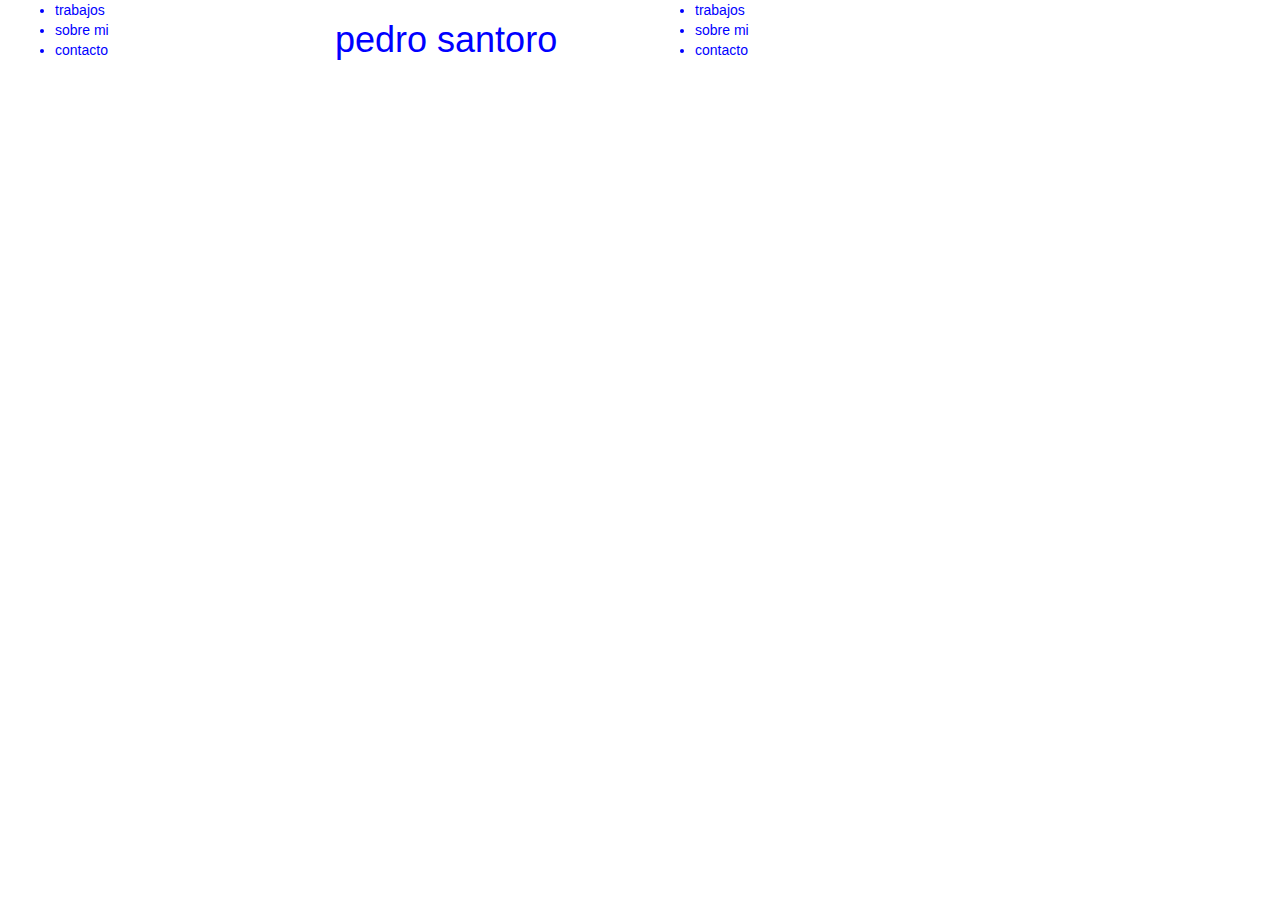
==== commit 475c757d: "." ====
--- a/index.html
+++ b/index.html
@@ -9,7 +9,35 @@
 	<script src="vendors/jquery-3.3.1.min.js"></script>
 	<script src="vendors/bootstrap.min.js"></script>
 </head>
-<body >
+<body>
+	<!-- Nav -->
+	<nav class="container-fluid">
+		<div class="row">
+			<div class="hidden-xs col-md-3">
+				<ul>
+					<li>trabajos</li>
+					<li>sobre mi</li>
+					<li>contacto</li>	
+				</ul>
+			</div>
+			<div class="col-md-3">
+				<h1>pedro santoro</h1>
+			</div>
+			<div class="hidden-xs col-md-3">
+				<ul>
+					<li>trabajos</li>
+					<li>sobre mi</li>
+					<li>contacto</li>	
+				</ul>
+			</div>
+		</div>
+	</nav>
+	<!-- Header -->
+	<header>
+	</header>
+	<!-- Main -->
+	<main>
+	</main>
 	<!-- Scripts -->
 	<script src="js/js.js"></script>
 </body>
